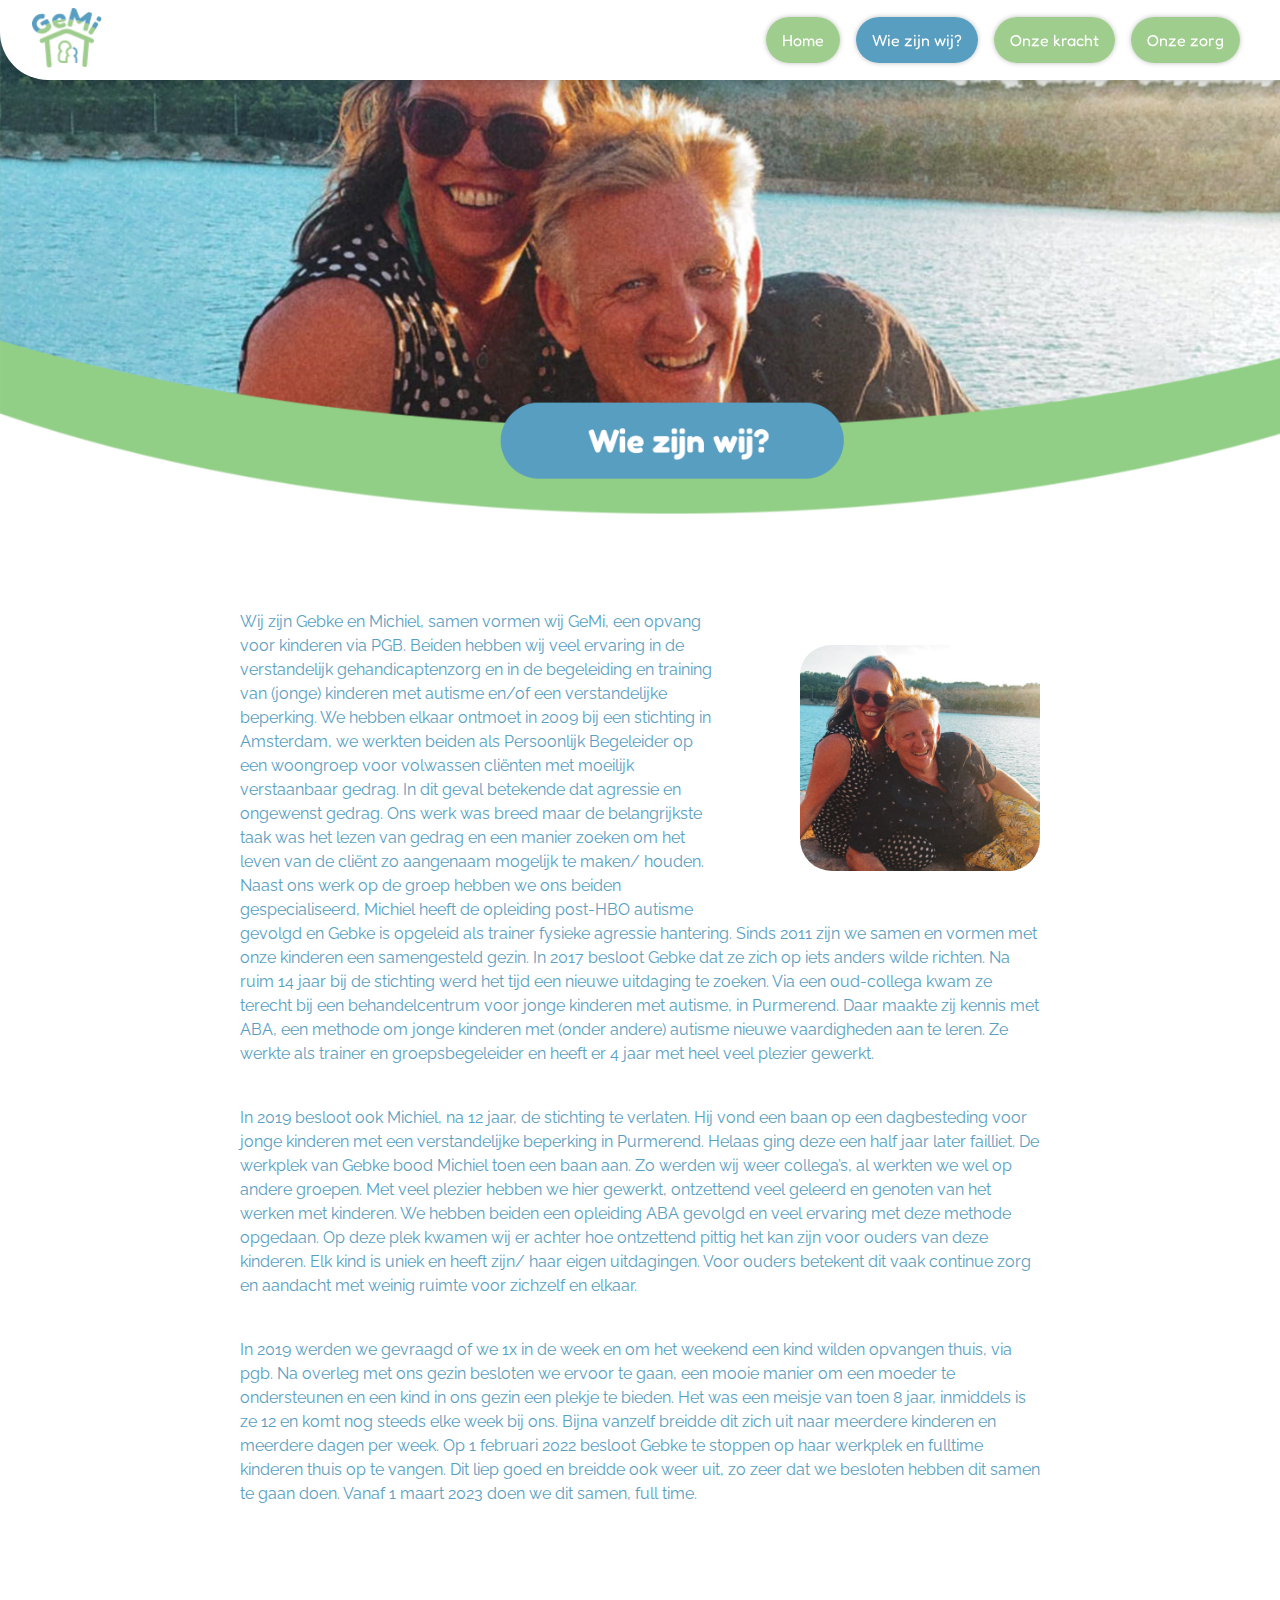
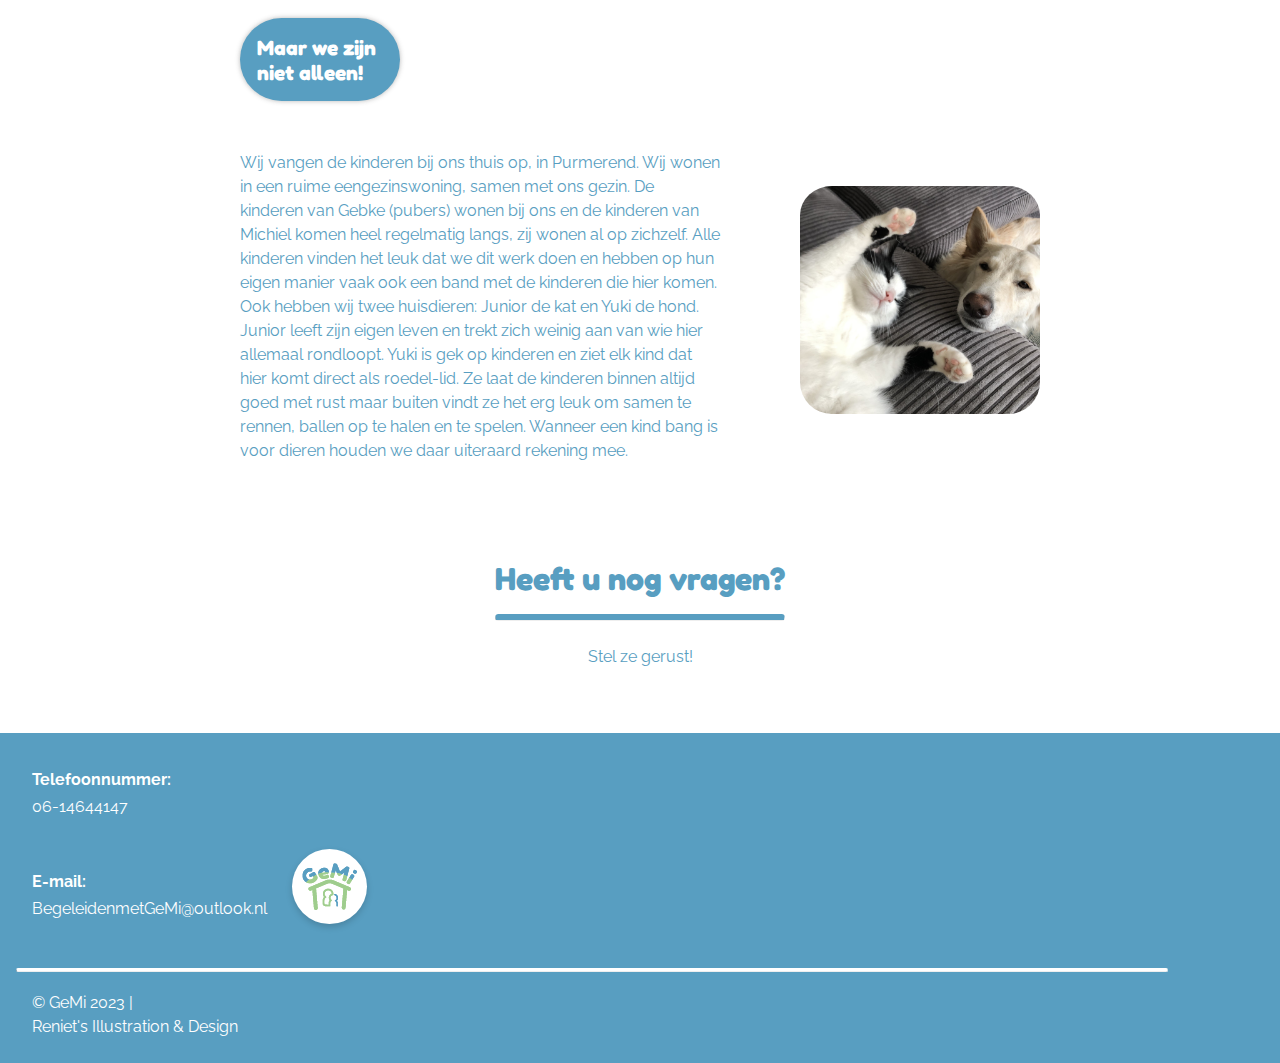
==== 1.html @ 23c40ddb "Eerste Push" ====
<!DOCTYPE html>
<html lang="nl">
  <head>
    <meta charset="UTF-8" />
    <meta
      name="viewport"
      content="width=device-width, initial-scale=1, minimum-scale=1"
    />

    <title>GeMi - Wie zijn wij?</title>

    <link href="style.css" rel="stylesheet" />
    <link rel="icon" type="image/svg+xml" href="./images/icon.svg" />
  </head>

  <body>
    <header>
      <a href="/index.html"> <img src="/images/gemi-huis.png" alt="Gemi Logo" /></a>

      <ul class="buttons">
        <li>
          <a href="index.html" >Home</a> 
        </li>
        <li>
          <a href="1.html" class="current">Wie zijn wij?</a> 
        </li>
        <li>
          <a href="2.html">Onze kracht</a> 
        </li>
        <li>
          <a href="3.html">Onze zorg</a> 
        </li>
      </ul>

      <button>
        <p>Menu</p>
      </button>

      <nav>
        <button>
          <p>Sluit</p>
        </button>

        <ul>
          <li>
            <a href="index.html">Home</a> 
          </li>
          <li>
            <a href="1.html" class="current">Wie zijn wij?</a> 
          </li>
          <li>
            <a href="2.html">Onze kracht</a> 
          </li>
          <li>
            <a href="3.html">Onze zorg</a> 
          </li>
        </ul>
      </nav>
    </header>

    <main>
      <div class="landing">
       <h1 class="articlesmall"> <img src="/images/gebmich-h-1.png" class="articlesmall" alt="Een foto van Gebke en Michiel, de eigenaren van Gemi."/> </h1>
       <h1 class="articlemiddle"> <img src="/images/gebmich-h-2.png" class="articlemiddle" alt="Een foto van Gebke en Michiel, de eigenaren van Gemi."/> </h1>
       <h1 class="articlebig"> <img src="/images/gebmich-h-3.png" class="articlebig" alt="Een foto van Gebke en Michiel, de eigenaren van Gemi."/> </h1>
      </div>

      <div class="lees">
        <p>
          <img src="./images/gebmich.png" class="groot" alt="Een foto van Gebke en Michiel, de eigenaren van Gemi."/>
          Wij zijn Gebke en Michiel, samen vormen wij GeMi, een opvang voor
          kinderen via PGB. Beiden hebben wij veel ervaring in de verstandelijk
          gehandicaptenzorg en in de begeleiding en training van (jonge)
          kinderen met autisme en/of een verstandelijke beperking. We hebben
          elkaar ontmoet in 2009 bij een stichting in Amsterdam, we werkten
          beiden als Persoonlijk Begeleider op een woongroep voor volwassen
          cliënten met moeilijk verstaanbaar gedrag. In dit geval betekende dat
          agressie en ongewenst gedrag. Ons werk was breed maar de belangrijkste
          taak was het lezen van gedrag en een manier zoeken om het leven van de
          cliënt zo aangenaam mogelijk te maken/ houden. Naast ons werk op de
          groep hebben we ons beiden gespecialiseerd, Michiel heeft de opleiding
          post-HBO autisme gevolgd en Gebke is opgeleid als trainer fysieke
          agressie hantering.

          <img src="./images/gebmich.png" class="klein" alt="Een foto van Gebke en Michiel, de eigenaren van Gemi."/>

          Sinds 2011 zijn we samen en vormen met onze kinderen een samengesteld
          gezin. In 2017 besloot Gebke dat ze zich op iets anders wilde richten.
          Na ruim 14 jaar bij de stichting werd het tijd een nieuwe uitdaging te
          zoeken. Via een oud-collega kwam ze terecht bij een behandelcentrum
          voor jonge kinderen met autisme, in Purmerend. Daar maakte zij kennis
          met ABA, een methode om jonge kinderen met (onder andere) autisme
          nieuwe vaardigheden aan te leren. Ze werkte als trainer en
          groepsbegeleider en heeft er 4 jaar met heel veel plezier gewerkt.
        </p>



        <p>
          In 2019 besloot ook Michiel, na 12 jaar, de stichting te verlaten. Hij
          vond een baan op een dagbesteding voor jonge kinderen met een
          verstandelijke beperking in Purmerend. Helaas ging deze een half jaar
          later failliet. De werkplek van Gebke bood Michiel toen een baan aan.
          Zo werden wij weer collega’s, al werkten we wel op andere groepen. Met
          veel plezier hebben we hier gewerkt, ontzettend veel geleerd en
          genoten van het werken met kinderen. We hebben beiden een opleiding
          ABA gevolgd en veel ervaring met deze methode opgedaan. Op deze plek
          kwamen wij er achter hoe ontzettend pittig het kan zijn voor ouders
          van deze kinderen. Elk kind is uniek en heeft zijn/ haar eigen
          uitdagingen. Voor ouders betekent dit vaak continue zorg en aandacht
          met weinig ruimte voor zichzelf en elkaar.
        </p>

        <p>
          In 2019 werden we gevraagd of we 1x in de week en om het weekend een
          kind wilden opvangen thuis, via pgb. Na overleg met ons gezin besloten
          we ervoor te gaan, een mooie manier om een moeder te ondersteunen en
          een kind in ons gezin een plekje te bieden. Het was een meisje van
          toen 8 jaar, inmiddels is ze 12 en komt nog steeds elke week bij ons.
          Bijna vanzelf breidde dit zich uit naar meerdere kinderen en meerdere
          dagen per week. Op 1 februari 2022 besloot Gebke te stoppen op haar
          werkplek en fulltime kinderen thuis op te vangen. Dit liep goed en
          breidde ook weer uit, zo zeer dat we besloten hebben dit samen te gaan
          doen. Vanaf 1 maart 2023 doen we dit samen, full time.
        </p>
      </div>
        
      <div class="lees">
        <h2>Maar we zijn niet alleen!</h2>
        <p>
          <img src="/images/beestjes.JPEG" class="groot" alt="Een foto van de kat Junior en hond Yuki.">
          Wij vangen de kinderen bij ons thuis op, in Purmerend. Wij wonen in
          een ruime eengezinswoning, samen met ons gezin. De kinderen van Gebke
          (pubers) wonen bij ons en de kinderen van Michiel komen heel
          regelmatig langs, zij wonen al op zichzelf. Alle kinderen vinden het
          leuk dat we dit werk doen en hebben op hun eigen manier vaak ook een
          band met de kinderen die hier komen.

          Ook hebben wij twee huisdieren: Junior de kat en Yuki de hond. Junior
          leeft zijn eigen leven en trekt zich weinig aan van wie hier allemaal
          rondloopt. Yuki is gek op kinderen en ziet elk kind dat hier komt
          direct als roedel-lid. Ze laat de kinderen binnen altijd goed met rust
          maar buiten vindt ze het erg leuk om samen te rennen, ballen op te
          halen en te spelen. Wanneer een kind bang is voor dieren houden we
          daar uiteraard rekening mee.
          <img src="/images/beestjes.JPEG" class="klein" alt="Een foto van de kat Junior en hond Yuki.">
        </p>
      </div>

      <div class="contact">
        <h1>Heeft u nog vragen?</h1>
        <hr />
        <p>Stel ze gerust!</p>
      </div>
    </main>

    <footer>
      <p><span>Telefoonnummer:</span> 06-14644147</p>

      <div class="footerinfo">
        <p><span>E-mail:</span> BegeleidenmetGeMi@outlook.nl</p>
        <img src="/images/logobol.png" alt="Een icoon van het Gemi logo."/>
      </div>

      <hr />

      <p>© GeMi 2023 | <a href="https://renietdevries.com/">Reniet's Illustration & Design</a></p>
    </footer>

    <script defer src="scripts/script.js"></script>
  </body>
</html>
---- style.css ----
@import url("https://fonts.googleapis.com/css2?family=Fredoka+One&family=Fredoka:wght@600&family=Raleway&display=swap");

*,
*::after,
*::before {
  padding: 0%;
  margin: 0%;
  box-sizing: border-box;
}

:root {
  --background-kleur: #ffffff;
  --blauw-kleur: #589ec1;
  --groen-kleur: #9fcd8d;
}

.landingHOME h1 {
  color: transparent;
}

/* LANDING - KLEIN! */
@media screen and (max-width: 500px) {
  .middle {
    display: none;
  }

  .big {
    display: none;
  }

  .bigger {
    display: none;
  }

  .biggest {
    display: none;
  }

  .landingHOME {
    overflow-x: hidden;
    margin-top: -3em;
  }

  .landingHOME section {
    position: relative;
    margin: 0em 3em 3em 3em;
  }

  .landingHOME p {
    position: absolute;
    color: var(--background-kleur);
    top: -15.25em;
  }

  .landingHOME img {
    z-index: -4;
  }
}

/* LANDING - MIDDLE! */
@media screen and (min-width: 501px) and (max-width: 650px) {
  .small {
    display: none;
  }

  .big {
    display: none;
  }

  .bigger {
    display: none;
  }

  .biggest {
    display: none;
  }

  .landingHOME {
    overflow-x: hidden;
    margin-top: -3em;
  }

  .landingHOME section {
    position: relative;
    margin: 0em 3em 3em 3em;
  }

  .landingHOME p {
    position: absolute;
    color: var(--background-kleur);
    top: -14em;
  }

  .landingHOME img {
    z-index: -4;
  }
}

/* LANDING - BIG! */
@media screen and (min-width: 651px) and (max-width: 850px) {
  .small {
    display: none;
  }

  .middle {
    display: none;
  }

  .bigger {
    display: none;
  }

  .biggest {
    display: none;
  }

  .landingHOME {
    overflow-x: hidden;
    margin-top: -3em;
  }

  .landingHOME section {
    position: relative;
    margin: 0em 4em 3em 4em;
  }

  .landingHOME p {
    position: absolute;
    color: var(--background-kleur);
    top: -13em;
    margin-left: 4em;
    margin-right: 4em;
  }

  .landingHOME img {
    z-index: -4;
  }
}

/* LANDING - BIGGER! */
@media screen and (min-width: 851px) and (max-width: 1200px) {
  .small {
    display: none;
  }

  .middle {
    display: none;
  }

  .big {
    display: none;
  }

  .biggest {
    display: none;
  }

  .landingHOME p {
    color: transparent;
  }

  .landingHOME {
    overflow-x: hidden;
    margin-top: -3em;
  }

  .landingHOME img {
    z-index: -4;
  }
}

/* LANDING - BIGGER! */
@media screen and (min-width: 1201px) {
  .small {
    display: none;
  }

  .middle {
    display: none;
  }

  .big {
    display: none;
  }

  .bigger {
    display: none;
  }

  .landingHOME p {
    color: transparent;
  }

  .landingHOME {
    overflow-x: hidden;
    margin-top: -2.5em;
  }

  .landingHOME img {
    z-index: -4;
  }
}

/* ------------------------------------------- */

/* ARTIKELLANDING - KLEIN! */
@media screen and (max-width: 650px) {
  .articlemiddle {
    display: none;
  }

  .articlebig {
    display: none;
  }

  .landing {
    overflow-x: hidden;
    margin-top: -3em;
  }

  .landing img {
    z-index: -4;
  }
}

/* ARTIKELLANDING - MIDDLE! */
@media screen and (min-width: 651px) and (max-width: 1000px) {
  .articlesmall {
    display: none;
  }

  .articlebig {
    display: none;
  }

  .landing {
    overflow-x: hidden;
    margin-top: -3em;
  }

  .landing img {
    z-index: -4;
  }
}

/* ARTIKELLANDING - BIG! */
@media screen and (min-width: 1001px) {
  .articlesmall {
    display: none;
  }

  .articlemiddle {
    display: none;
  }

  .landing {
    overflow-x: hidden;
    margin-top: -3em;
  }

  .landing img {
    z-index: -4;
  }
}


/* ------------------------------------------- */

p {
  font-family: "Raleway", sans-serif;
  color: white;

  padding-top: 0.2em;
  padding-bottom: 0.5em;
  line-height: 1.5em;
}

/* --- MENU --- */

button {
  background-color: white;
  border: none;
}

/* Menu button */
header p {
  background-color: var(--blauw-kleur);
  font-family: "Fredoka", sans-serif;
  color: white;

  border-radius: 2em;

  padding: 1.4em;
  padding-left: 2em;
  padding-right: 2em;

  box-shadow: 0px 0px 5px rgba(0, 0, 0, 0.26);

}

header p:hover {
  background-color: var(--groen-kleur);
  transition: 0.5s;
}

nav {
  background-color: white;

  position: fixed;
  top: 0em;
  left: 0em;
  bottom: 0em;
  right: 0em;

  text-align: center;

  z-index: 5;

  transform: translateY(-120%);
  transition: 0.3s;

  padding-top: 2em;
}

/* Sluit button */
nav button {
  margin-bottom: 2em;
  border: none;
}

/* Menu knoppen */

nav li {
  margin: 5em;
  list-style: none;
}

nav a {
  font-family: "Fredoka", sans-serif;
  color: white;
  text-decoration: none;
  font-size: 1.25em;

  background-color: var(--groen-kleur);
  padding: 0.8em 1.5em 0.8em 1.5em;
  border-radius: 2em;
  box-shadow: 0px 0px 5px rgba(0, 0, 0, 0.26);
  transition: 0.2s;
}

nav a:hover {
  margin-left: 1em;
  background-color: var(--blauw-kleur);
  border-radius: 3em;

  text-decoration: underline;
  transition: 0.2s;
}

nav a.current {
  background-color: var(--blauw-kleur);
}

/* Onderstaande tekst zorgt ervoor dat hamburgermenu
verdwijnt na 650px schermbreedte*/

@media screen and (max-width: 650px) {
  nav.toonmenu {
    transform: translateY(0);
    z-index: 3;
    transition: 0.3s;
  }

  .buttons {
    display: none;
  }
}

/* Onderstaande tekst zorgt ervoor dat nav menu opties
verdwijnt na 651px schermbreedte*/

@media screen and (min-width: 651px) {
  header ul {
    display: flex;
    flex-direction: row;

    list-style: none;
  }

  .buttons a {
    font-family: "Fredoka", sans-serif;
    color: white;
    text-decoration: none;
    font-size: 1em;

    background-color: var(--groen-kleur);
    padding: 0.8em 1em 0.8em 1em;
    margin-left: 0.5em;
    margin-right: 0.5em;

    border-radius: 2em;
    box-shadow: 0px 0px 5px rgba(0, 0, 0, 0.26);
    transition: 0.2s;
  }

  .buttons a.current {
    background-color: var(--blauw-kleur);
  }

  .buttons a:hover {
    margin-right: 1em;
    background-color: var(--blauw-kleur);
    border-radius: 3em;

    text-decoration: underline;
    transition: 0.2s;
  }

  header button {
    display: none;
  }

  nav ul {
    display: none;
  }
}

/* Main */

main {
  display: flex;
  justify-content: center;
  flex-direction: column;

  text-align: center;
}

main a {
  background-color: white;

  font-family: "Fredoka", sans-serif;
  color: var(--groen-kleur);
  text-decoration: none;

  padding: 0.7em;

  border: 0.3em solid var(--groen-kleur);
  box-shadow: 0px 0px 5px rgba(62, 62, 62, 0.37);
  border-radius: 2em;
  transition: .3s;
}

.plaatjelink {
  border: none;
  box-shadow: none;
  transition: .3s;
}

.plaatjelink img:hover {
  transform: rotate(2deg);
  transition-duration: .3s;
  transition: .3s;
}

main h3 {
  font-size: 2em;
  font-family: "Fredoka", sans-serif;
  color: var(--blauw-kleur);
}

main p {
  font-family: "Raleway", sans-serif;
  color: var(--blauw-kleur);

  padding-top: 0.5em;
  padding-bottom: 2em;
}

main img {
  width: 105%;
  height: auto;
  z-index: -1;
  transition: .3s;
}

/* --- Header --- */

header {
  background-color: white;

  position: sticky;
  top: 0;
  z-index: 12;

  display: flex;
  align-items: center;
  justify-content: space-between;

  padding: 2em;
  height: 5em;

  border-radius: 0em 0em 0em 3em;

  box-shadow: 0.2em 0.2em 1em rgba(0, 0, 0, 0.26);
}

header img {
  width: 70px;
  height: 60px;
}

/* --- Section Welkom! --- */
.landing {
  z-index: -1;
}

.contact {
margin-left: auto;
margin-right: auto;

  margin-top: 4em;
  margin-bottom: 2em;
  width: max-content;
}

.contact h1 {
  font-size: 2em;
  font-family: "Fredoka", sans-serif;
  color: var(--blauw-kleur);
}

.contact hr {
  border-top: 0.4em solid var(--blauw-kleur);
  border-radius: 2em;

  margin-top: 1em;
  margin-bottom: 1em;
}

/* --- Articles Homepage KLEIN --- */
@media screen and (max-width: 650px) {
  article {
    margin-top: 3em;
    margin-bottom: 3em;
    margin-left: auto;
    margin-right: auto;

    width: min-content;
  }

  article p {
    display: flex;
    flex-direction: column;
    text-align: center;
  }

  article img {
    width: 300px;
    border-radius: 1em;
  }

  article:nth-child(odd) h2 {
    font-family: "Fredoka", sans-serif;
    color: white;
    font-size: 1em;

    padding: 0.8em;
    border-radius: 2em;
    background-color: var(--blauw-kleur);
    box-shadow: 0px 0px 5px rgba(62, 62, 62, 0.37);

    margin-top: 1em;
    margin-bottom: 1em;
  }

  article:nth-child(even) h2 {
    font-family: "Fredoka", sans-serif;
    color: white;
    font-size: 1em;

    padding: 0.8em;
    border-radius: 2em;
    background-color: var(--groen-kleur);
    box-shadow: 0px 0px 5px rgba(62, 62, 62, 0.37);

    margin-top: 1em;
    margin-bottom: 1em;
  }

  .grid {
    display: flex;
    flex-direction: column;
  }
}

/* --- Articles Homepage MIDDEL --- */

@media screen and (min-width: 651px) and (max-width: 1000px) {
  article {
    margin-top: 3em;
    margin-bottom: 3em;
    margin-left: auto;
    margin-right: auto;

    width: min-content;
  }

  article p {
    display: flex;
    flex-direction: column;
    text-align: center;
  }

  article img {
    width: 400px;
    border-radius: 1em;
  }

  article:nth-child(odd) h2 {
    font-family: "Fredoka", sans-serif;
    color: white;
    font-size: 1em;

    padding: 0.8em;
    border-radius: 2em;
    background-color: var(--blauw-kleur);
    box-shadow: 0px 0px 5px rgba(62, 62, 62, 0.37);

    margin-top: 1em;
    margin-bottom: 1em;
  }

  article:nth-child(even) h2 {
    font-family: "Fredoka", sans-serif;
    color: white;
    font-size: 1em;

    padding: 0.8em;
    border-radius: 2em;
    background-color: var(--groen-kleur);
    box-shadow: 0px 0px 5px rgba(62, 62, 62, 0.37);

    margin-top: 1em;
    margin-bottom: 1em;
  }

  .grid {
    display: flex;
    flex-direction: column;
  }
}

/* --- Articles Homepage GROOT --- */
@media screen and (min-width: 1001px) {
  main a {
    border: none;
    box-shadow: none;
  }

  article {
    display: flex;
    flex-direction: column;

    margin-top: 4em;
    margin-left: auto;
    margin-right: auto;
    width: min-content;
  }

  article p {
    display: flex;
    flex-direction: column;
    text-align: center;
    max-width: 40vw;
  }

  article img {
    width: 300px;
    transition: .3s;
    border-radius: 1em;
  }

  article:nth-child(odd) h2 {
    font-family: "Fredoka", sans-serif;
    color: white;
    font-size: 1em;

    padding: 0.8em;
    border-radius: 2em;
    background-color: var(--blauw-kleur);
    box-shadow: 0px 0px 5px rgba(62, 62, 62, 0.37);

    margin-top: 2em;
    margin-bottom: 1.5em;
    margin-left: 3em;
    margin-right: 3em;
  }

  article:nth-child(even) h2 {
    font-family: "Fredoka", sans-serif;
    color: white;
    font-size: 1em;

    padding: 0.8em;
    border-radius: 2em;
    background-color: var(--groen-kleur);
    box-shadow: 0px 0px 5px rgba(62, 62, 62, 0.37);

    margin-top: 2em;
    margin-bottom: 1.5em;
    margin-left: 3em;
    margin-right: 3em;
  }

  .grid {
    display: flex;
    flex-direction: row;
    justify-content: space-between;
    margin-top: -5em;

  }

  article a:nth-of-type(2) {
    display: none;
  }
}

/* Lees Pagina's */
/* Artikelen op kleine schermen */

@media screen and (max-width: 650px) {
  .lees {
    text-align: left;
    margin: 1.5em;
    margin-top: 5em;
  }

  .lees li {
    font-family: "Raleway", sans-serif;
    color: var(--blauw-kleur);

    margin-left: 1.5em;
    margin-bottom: 1em;
  }

  .lees ul {
    margin-bottom: 4em;
  }

  .lees h2 {
    font-family: "Fredoka", sans-serif;
    color: white;
    font-size: 1em;
    text-align: left;

    padding: 0.8em;
    border-radius: 2em;
    background-color: var(--blauw-kleur);
    box-shadow: 0px 0px 5px rgba(62, 62, 62, 0.37);

    max-width: 300px;
    margin-bottom: 2em;
  }

  .klein {
    display: block;
    margin-left: auto;
    margin-right: auto;
    height: 75%;
    width: 75%;

    margin-top: 2em;
    margin-bottom: 4em;

    border-top: 0.2em solid var(--background-kleur);
    border-radius: 2em;
  }

  .groot {
    display: none;
  }
}

/* Artikelen op middelgrote schermen */
@media screen and (min-width: 651px) and (max-width: 1000px) {
  .lees {
    text-align: left;
    margin-top: 5em;
    margin-left: 7em;
    margin-right: 7em;
  }

  .lees li {
    font-family: "Raleway", sans-serif;
    color: var(--blauw-kleur);

    margin-left: 1.5em;
    margin-bottom: 1em;
  }

  .lees ul {
    margin-bottom: 4em;
  }

  .lees h2 {
    font-family: "Fredoka", sans-serif;
    color: white;
    font-size: 1em;
    text-align: left;

    padding: 0.8em;
    border-radius: 2em;
    background-color: var(--blauw-kleur);
    box-shadow: 0px 0px 5px rgba(62, 62, 62, 0.37);

    margin-left: 0em;
    margin-bottom: 2em;

    max-width: 40%;
  }

  .klein {
    display: block;
    margin-left: auto;
    margin-right: auto;
    height: 75%;
    width: 75%;

    margin-top: 2em;
    margin-bottom: 4em;

    border-top: 0.2em solid var(--background-kleur);
    border-radius: 2em;
  }

  .groot {
    display: none;
  }
}

/* Artikelen op middelgrote schermen */
@media screen and (min-width: 1001px) and (max-width: 1200px) {
  .lees {
    text-align: left;
    margin-top: 5em;
    margin-left: 10em;
    margin-right: 10em;
  }

  .lees li {
    font-family: "Raleway", sans-serif;
    color: var(--blauw-kleur);

    margin-left: 1.5em;
    margin-bottom: 1em;
  }

  .lees ul {
    margin-bottom: 4em;
  }

  .lees h2 {
    font-family: "Fredoka", sans-serif;
    color: white;
    font-size: 1em;
    text-align: left;

    padding: 0.8em;
    border-radius: 2em;
    background-color: var(--blauw-kleur);
    box-shadow: 0px 0px 5px rgba(62, 62, 62, 0.37);

    margin-left: 0em;
    margin-bottom: 2em;

    max-width: 40%;
  }

  .klein {
    display: block;
    margin-left: auto;
    margin-right: auto;
    height: 50%;
    width: 50%;

    margin-top: 2em;
    margin-bottom: 4em;

    border-top: 0.2em solid var(--background-kleur);
    border-radius: 2em;
  }

  .groot {
    display: none;
  }
}

/* Artikelen op grote schermen */
@media screen and (min-width: 1201px) {
  .lees {
    text-align: left;
    margin-top: 5em;
    margin-left: 15em;
    margin-right: 15em;
  }

  .lees img {
    margin-left: 5em;
  }

  .lees li {
    font-family: "Raleway", sans-serif;
    color: var(--blauw-kleur);

    margin-left: 1.5em;
    margin-bottom: 1em;
  }

  .lees ul {
    margin-bottom: 4em;
  }

  .lees h2 {
    font-family: "Fredoka", sans-serif;
    color: white;
    font-size: 1.3em;
    text-align: left;

    padding: 0.8em;
    border-radius: 2em;
    background-color: var(--blauw-kleur);
    box-shadow: 0px 0px 5px rgba(62, 62, 62, 0.37);

    margin-left: 0em;
    margin-bottom: 2em;

    max-width: 20%;
  }

  .groot {
    float: right;
    margin-left: 2em;
    margin-right: auto;

    height: auto;
    max-width: 30%;

    margin-top: 2em;
    margin-bottom: 2em;

    border-top: 0.2em solid var(--background-kleur);
    border-radius: 2em;
  }

  .klein {
    display: none;
  }
}

/* Footer */

footer {
  background-color: var(--blauw-kleur);
  padding-top: 1em;
  padding-bottom: 1em;
}

footer hr {
  border-top: 0.2em solid var(--background-kleur);
  border-radius: 2em;

  max-width: 90vw;

  margin-top: 1em;
  margin-bottom: 1em;

  margin-left: 1em;
  margin-right: 1em;
}

footer p {
  font-family: "Raleway", sans-serif;
  color: white;

  display: flex;
  flex-direction: column;
  justify-content: center;

  margin-left: 2em;
}

footer span {
  font-weight: bold;
  margin-top: 1em;
  margin-bottom: 0.2em;
}

footer img {
  margin: 1em;
}

footer a{
text-decoration: none;
color: var(--background-kleur);
}

.footerinfo {
  display: flex;
  flex-direction: row;
}
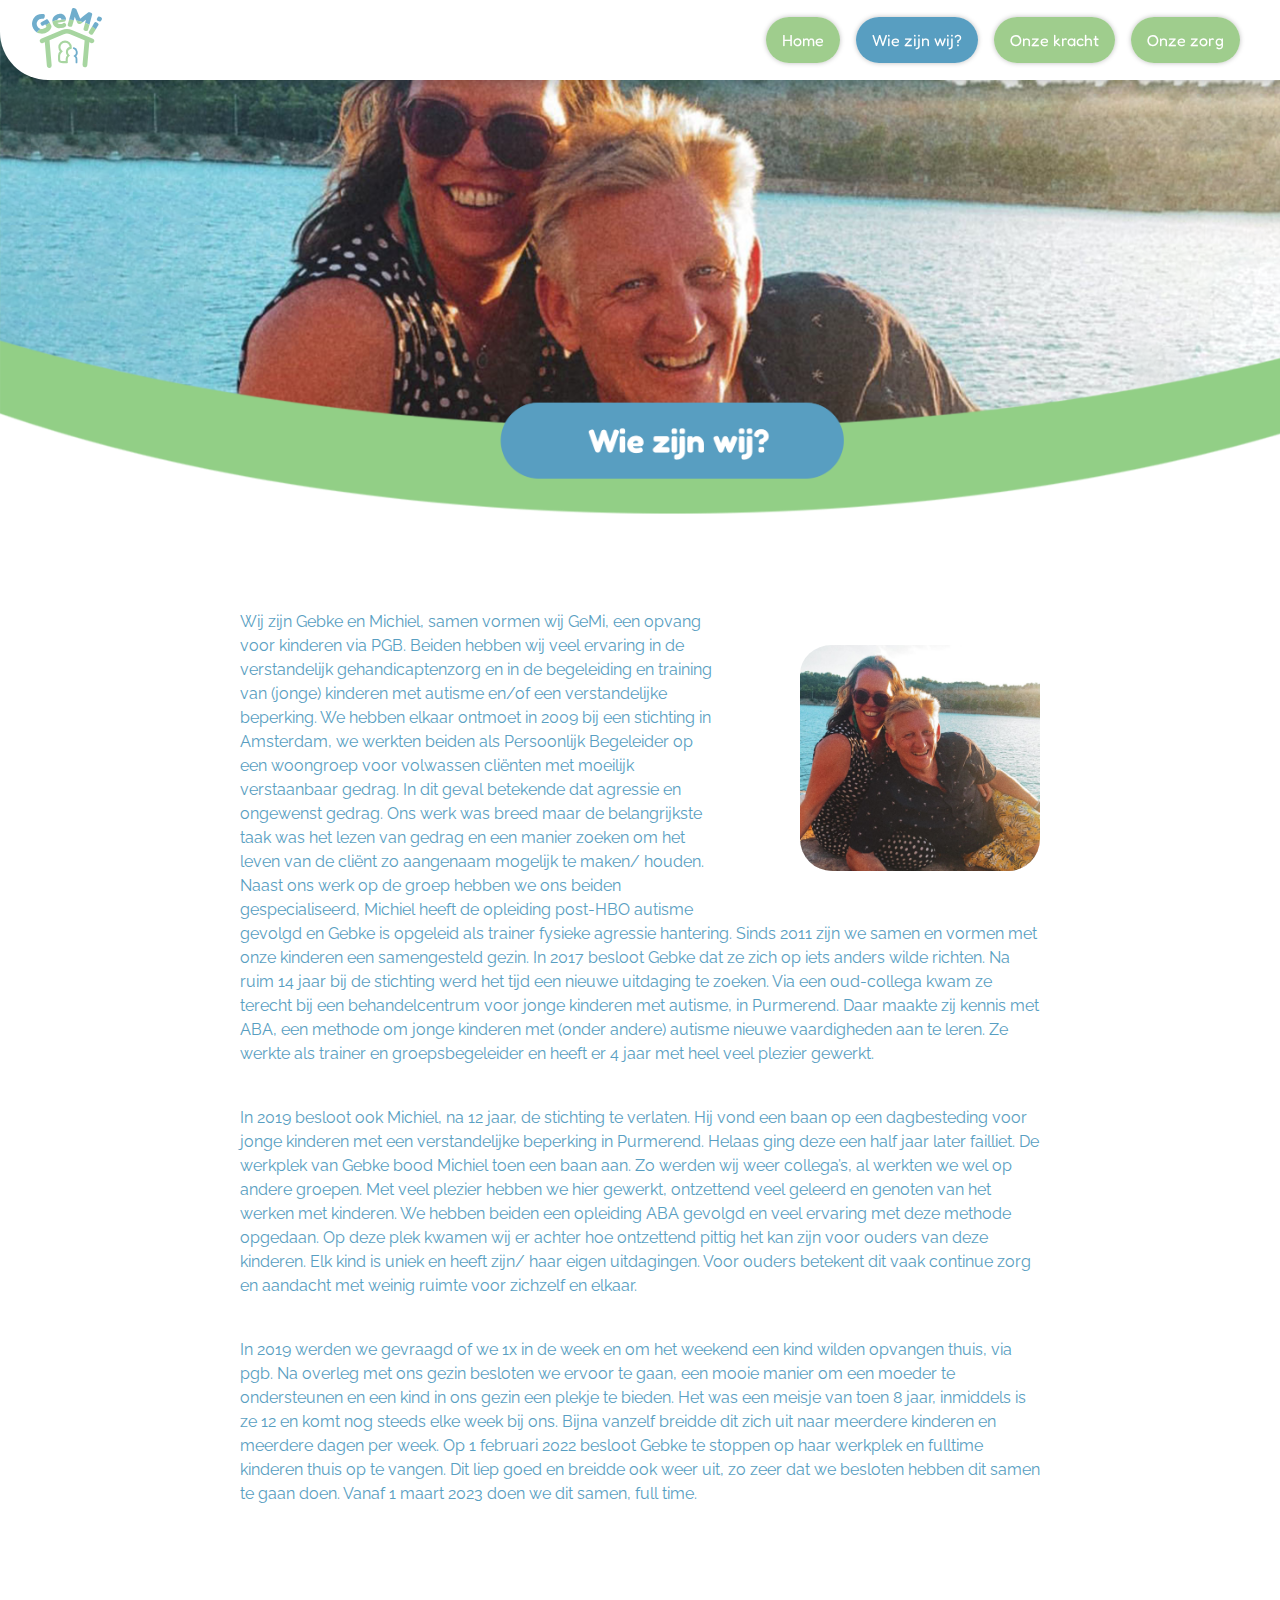
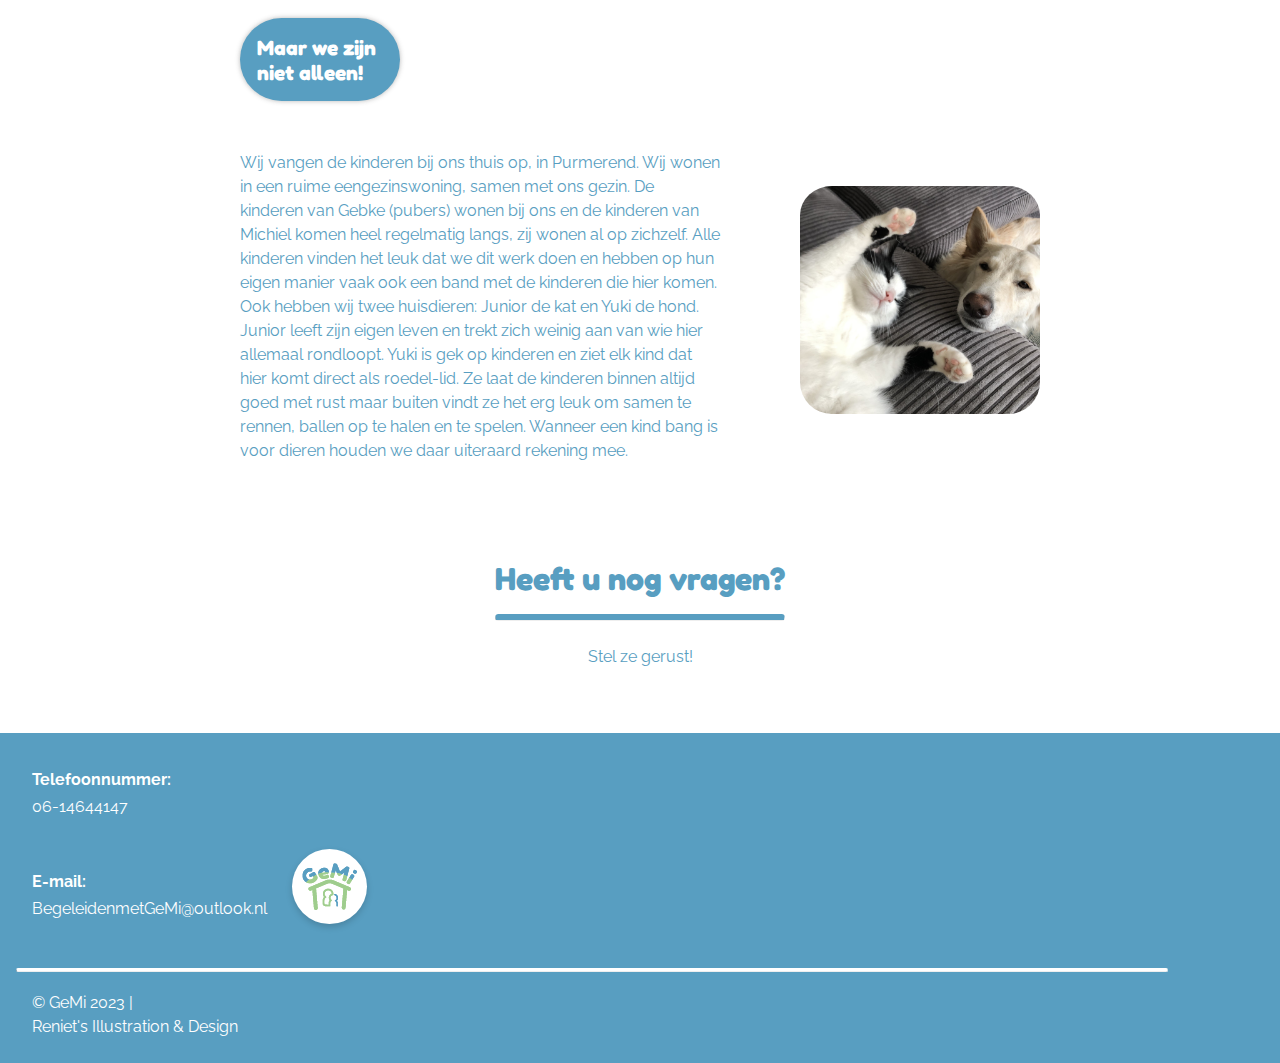
==== commit 6dab5bfe: "heuj" ====
--- a/1.html
+++ b/1.html
@@ -15,7 +15,7 @@
 
   <body>
     <header>
-      <a href="/index.html"> <img src="/images/gemi-huis.png" alt="Gemi Logo" /></a>
+      <a href="/index.html"> <img src="./images/logohuis.svg" alt="Gemi Logo" /></a>
 
       <ul class="buttons">
         <li>
@@ -60,9 +60,9 @@
 
     <main>
       <div class="landing">
-       <h1 class="articlesmall"> <img src="/images/gebmich-h-1.png" class="articlesmall" alt="Een foto van Gebke en Michiel, de eigenaren van Gemi."/> </h1>
-       <h1 class="articlemiddle"> <img src="/images/gebmich-h-2.png" class="articlemiddle" alt="Een foto van Gebke en Michiel, de eigenaren van Gemi."/> </h1>
-       <h1 class="articlebig"> <img src="/images/gebmich-h-3.png" class="articlebig" alt="Een foto van Gebke en Michiel, de eigenaren van Gemi."/> </h1>
+       <h1 class="articlesmall"> <img src="./images/gebmich-h-1.png" class="articlesmall" alt="Een foto van Gebke en Michiel, de eigenaren van Gemi."/> </h1>
+       <h1 class="articlemiddle"> <img src="./images/gebmich-h-2.png" class="articlemiddle" alt="Een foto van Gebke en Michiel, de eigenaren van Gemi."/> </h1>
+       <h1 class="articlebig"> <img src="./images/gebmich-h-3.png" class="articlebig" alt="Een foto van Gebke en Michiel, de eigenaren van Gemi."/> </h1>
       </div>
 
       <div class="lees">
@@ -128,7 +128,7 @@
       <div class="lees">
         <h2>Maar we zijn niet alleen!</h2>
         <p>
-          <img src="/images/beestjes.JPEG" class="groot" alt="Een foto van de kat Junior en hond Yuki.">
+          <img src="./images/beestjes.JPEG" class="groot" alt="Een foto van de kat Junior en hond Yuki.">
           Wij vangen de kinderen bij ons thuis op, in Purmerend. Wij wonen in
           een ruime eengezinswoning, samen met ons gezin. De kinderen van Gebke
           (pubers) wonen bij ons en de kinderen van Michiel komen heel
@@ -143,7 +143,7 @@
           maar buiten vindt ze het erg leuk om samen te rennen, ballen op te
           halen en te spelen. Wanneer een kind bang is voor dieren houden we
           daar uiteraard rekening mee.
-          <img src="/images/beestjes.JPEG" class="klein" alt="Een foto van de kat Junior en hond Yuki.">
+          <img src="./images/beestjes.JPEG" class="klein" alt="Een foto van de kat Junior en hond Yuki.">
         </p>
       </div>
 
@@ -159,7 +159,7 @@
 
       <div class="footerinfo">
         <p><span>E-mail:</span> BegeleidenmetGeMi@outlook.nl</p>
-        <img src="/images/logobol.png" alt="Een icoon van het Gemi logo."/>
+        <img src="./images/logobol.png" alt="Een icoon van het Gemi logo."/>
       </div>
 
       <hr />
--- a/style.css
+++ b/style.css
@@ -571,6 +571,8 @@
 
     margin-top: 1em;
     margin-bottom: 1em;
+    margin-left: 2em;
+    margin-right: 2em;
   }
 
   article:nth-child(even) h2 {
@@ -585,6 +587,8 @@
 
     margin-top: 1em;
     margin-bottom: 1em;
+        margin-left: 2em;
+    margin-right: 2em;
   }
 
   .grid {
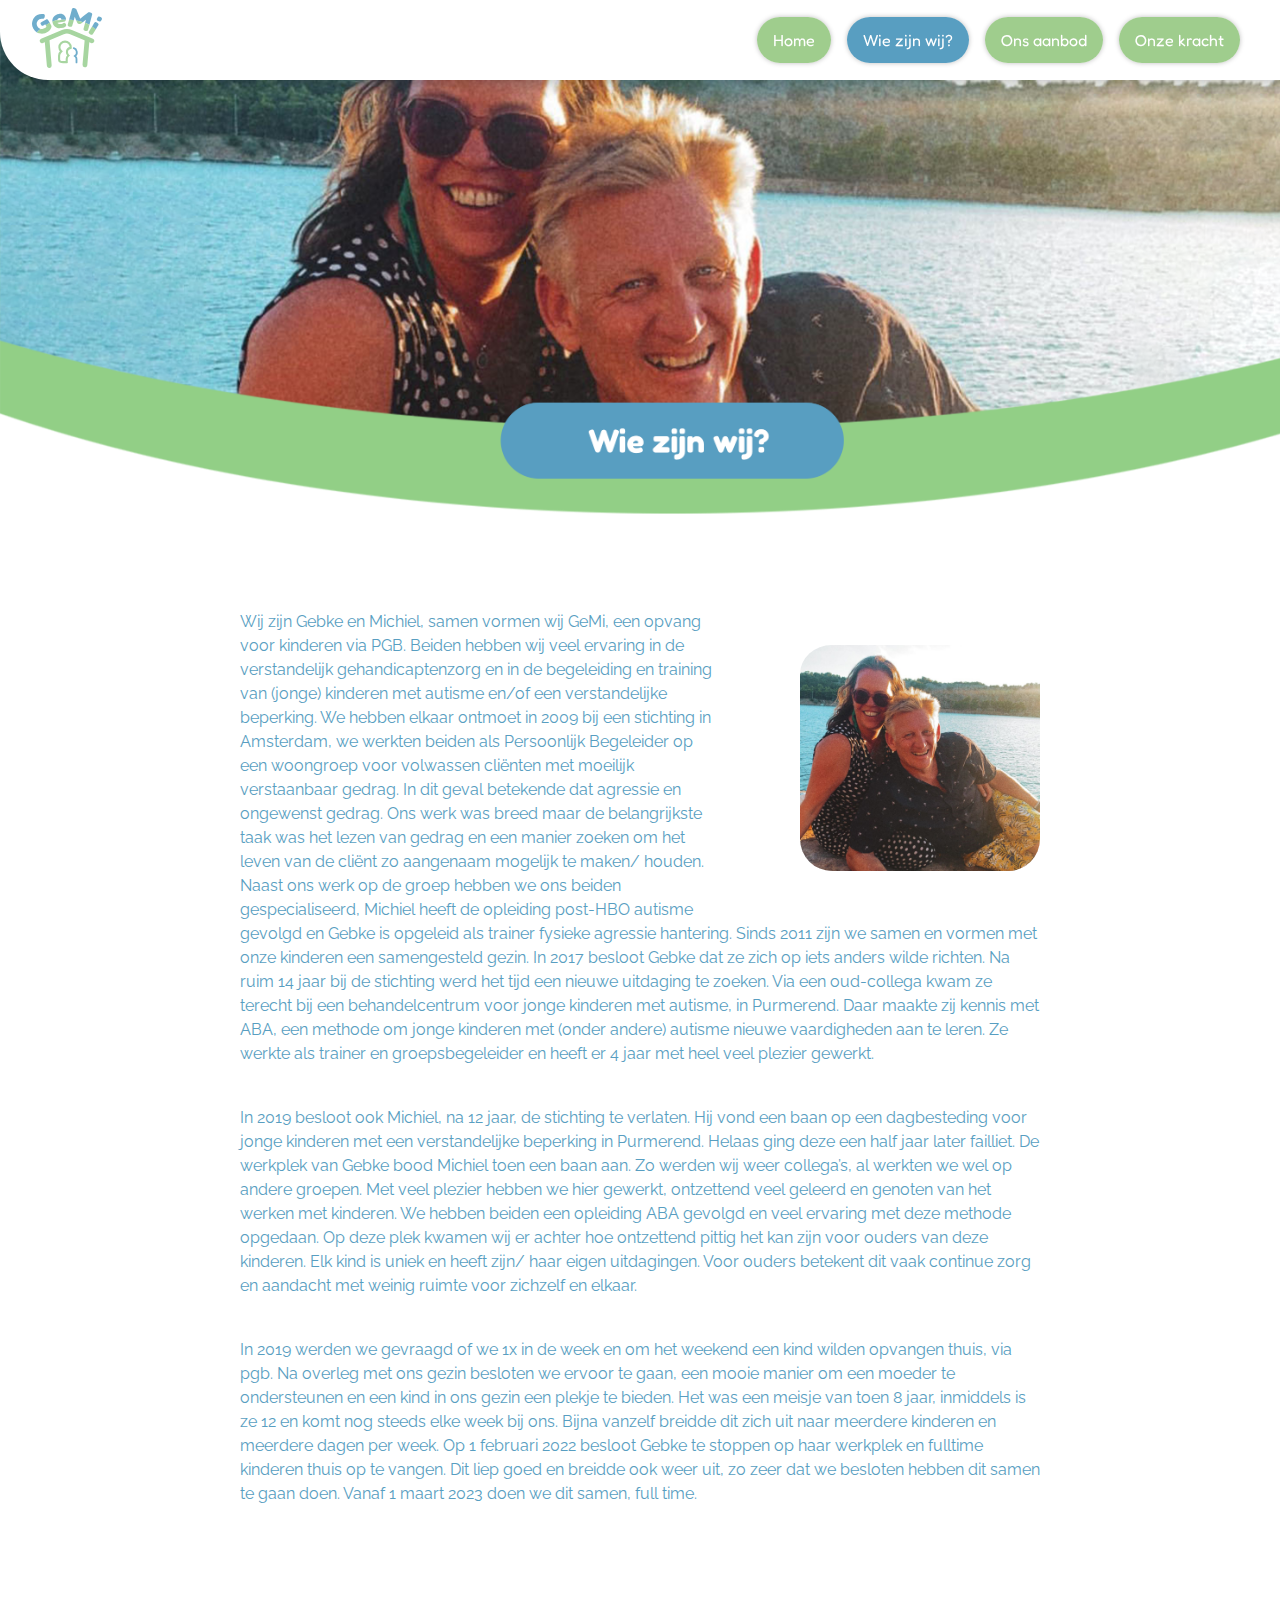
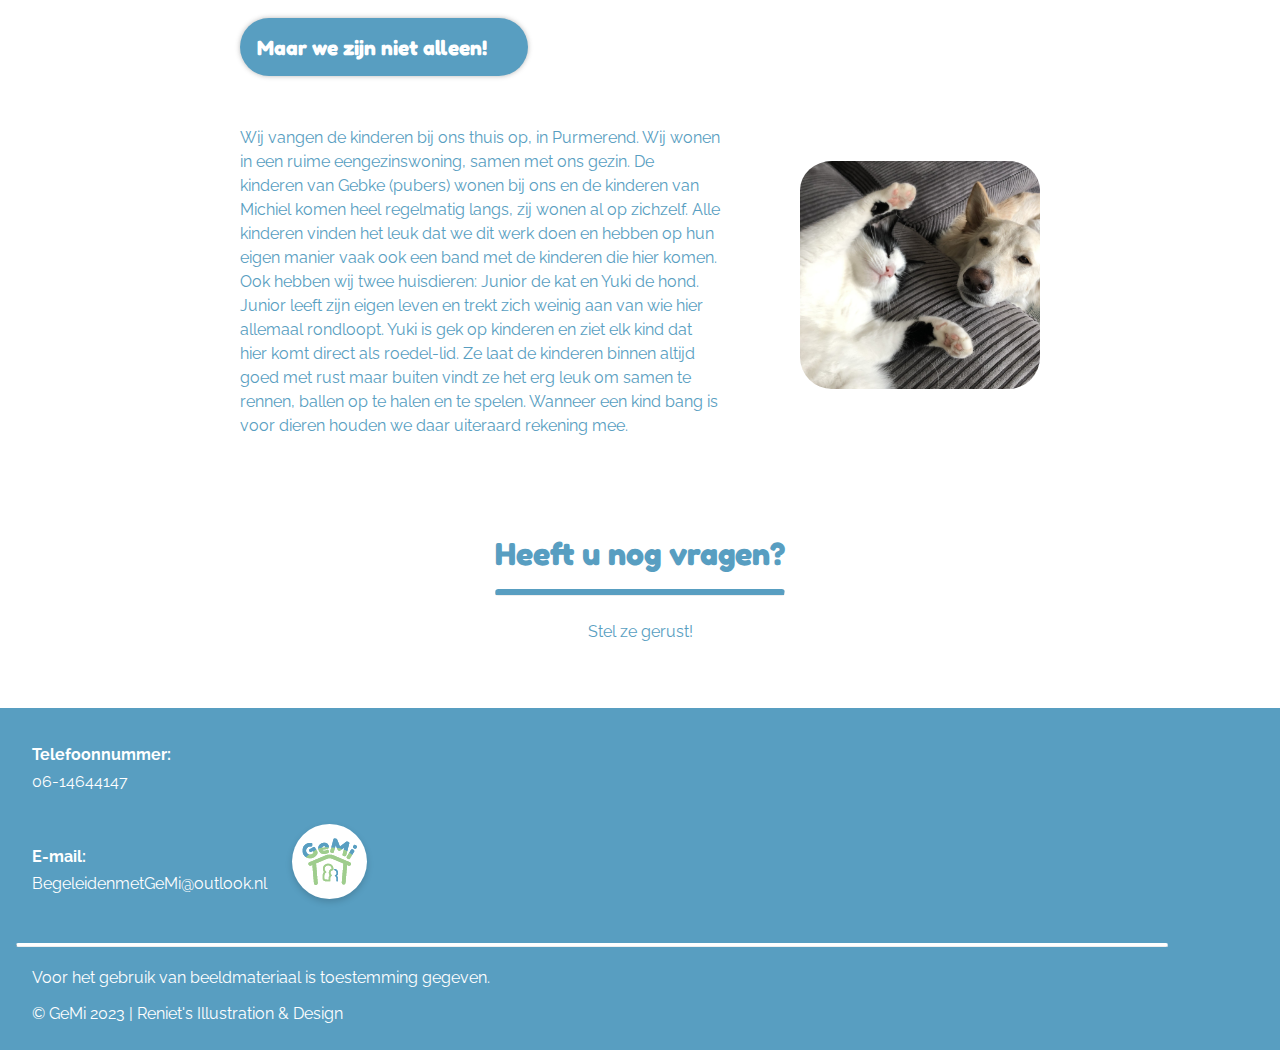
==== commit 387dea0e: "Update" ====
--- a/1.html
+++ b/1.html
@@ -25,10 +25,10 @@
           <a href="1.html" class="current">Wie zijn wij?</a> 
         </li>
         <li>
-          <a href="2.html">Onze kracht</a> 
+          <a href="2.html">Ons aanbod</a> 
         </li>
         <li>
-          <a href="3.html">Onze zorg</a> 
+          <a href="3.html">Onze kracht</a> 
         </li>
       </ul>
 
@@ -49,10 +49,10 @@
             <a href="1.html" class="current">Wie zijn wij?</a> 
           </li>
           <li>
-            <a href="2.html">Onze kracht</a> 
+            <a href="2.html">Ons aanbod</a> 
           </li>
           <li>
-            <a href="3.html">Onze zorg</a> 
+            <a href="3.html">Onze kracht</a> 
           </li>
         </ul>
       </nav>
@@ -163,8 +163,8 @@
       </div>
 
       <hr />
-
-      <p>© GeMi 2023 | <a href="https://renietdevries.com/">Reniet's Illustration & Design</a></p>
+      <p> Voor het gebruik van beeldmateriaal is toestemming gegeven.</p>
+      <p><a href="https://renietdevries.com/">© GeMi 2023 | Reniet's Illustration & Design</a></p>
     </footer>
 
     <script defer src="scripts/script.js"></script>
--- a/style.css
+++ b/style.css
@@ -49,7 +49,7 @@
   .landingHOME p {
     position: absolute;
     color: var(--background-kleur);
-    top: -15.25em;
+    top: -18em;
   }
 
   .landingHOME img {
@@ -515,8 +515,8 @@
 }
 
 .contact {
-margin-left: auto;
-margin-right: auto;
+  margin-left: auto;
+  margin-right: auto;
 
   margin-top: 4em;
   margin-bottom: 2em;
@@ -587,7 +587,7 @@
 
     margin-top: 1em;
     margin-bottom: 1em;
-        margin-left: 2em;
+    margin-left: 2em;
     margin-right: 2em;
   }
 
@@ -827,8 +827,7 @@
     display: block;
     margin-left: auto;
     margin-right: auto;
-    height: 75%;
-    width: 75%;
+    max-width: 50%;
 
     margin-top: 2em;
     margin-bottom: 4em;
@@ -938,7 +937,7 @@
     margin-left: 0em;
     margin-bottom: 2em;
 
-    max-width: 20%;
+    max-width: 36%;
   }
 
   .groot {
@@ -1003,9 +1002,9 @@
   margin: 1em;
 }
 
-footer a{
-text-decoration: none;
-color: var(--background-kleur);
+footer a {
+  text-decoration: none;
+  color: var(--background-kleur);
 }
 
 .footerinfo {
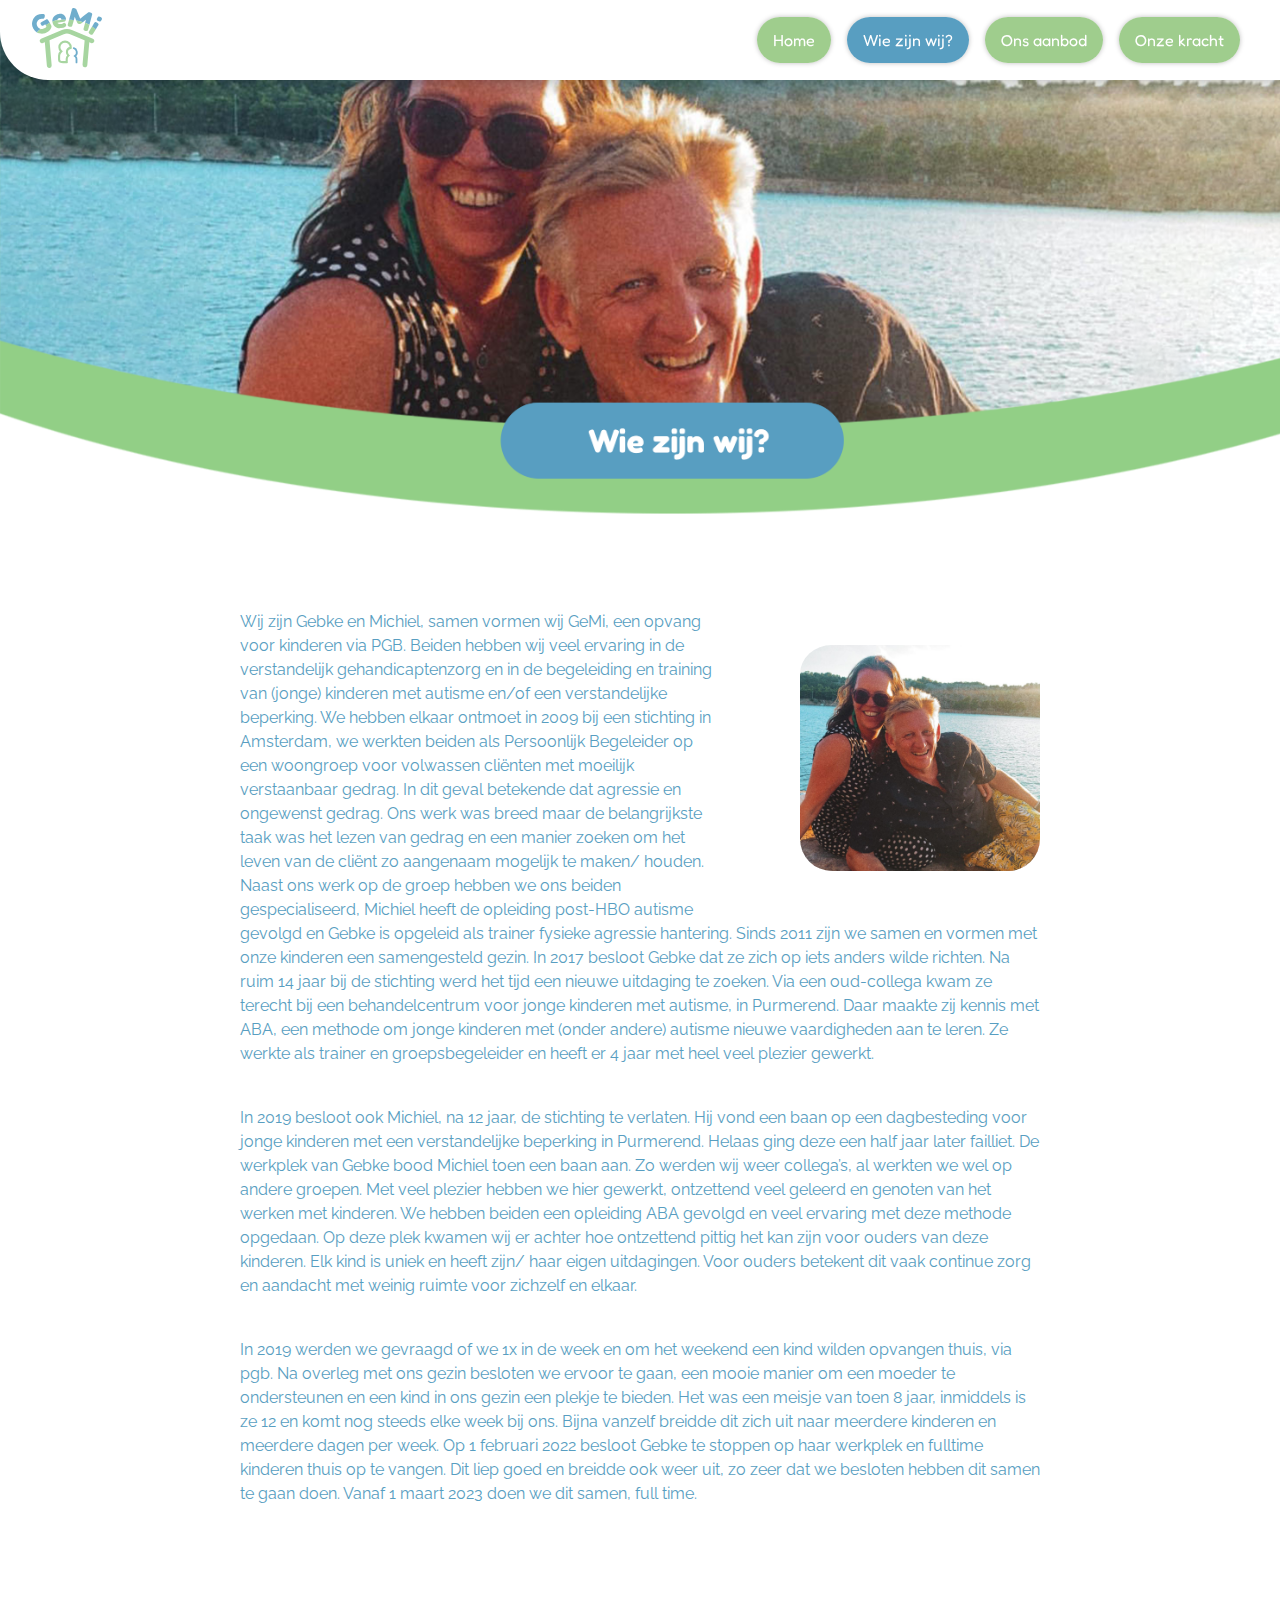
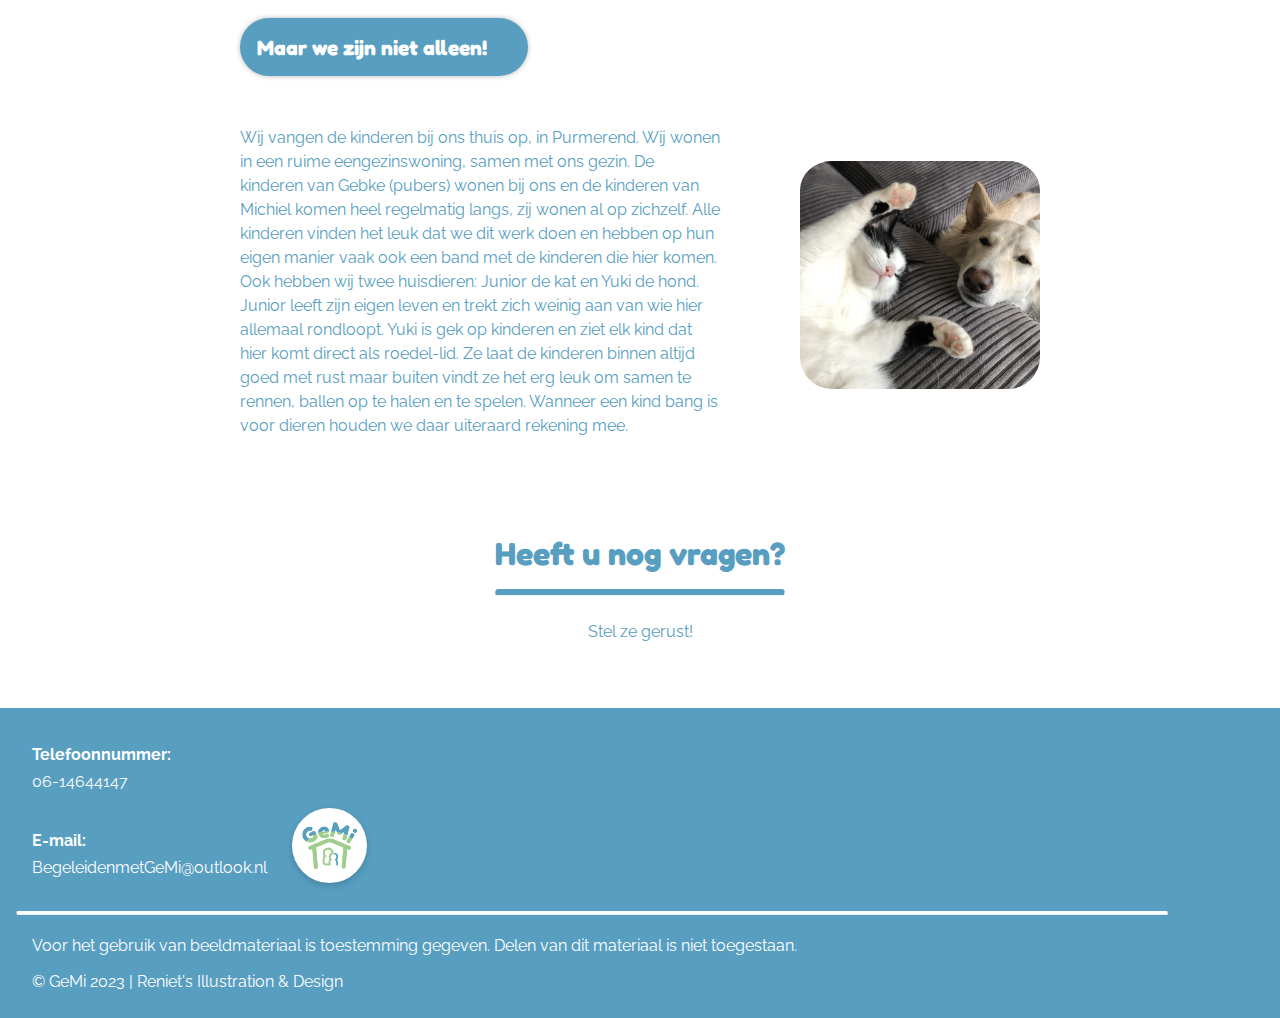
==== commit 0839200b: "GEB" ====
--- a/1.html
+++ b/1.html
@@ -15,7 +15,7 @@
 
   <body>
     <header>
-      <a href="/index.html"> <img src="./images/logohuis.svg" alt="Gemi Logo" /></a>
+      <a href="index.html"> <img src="./images/logohuis.svg" alt="Gemi Logo" /></a>
 
       <ul class="buttons">
         <li>
@@ -163,7 +163,7 @@
       </div>
 
       <hr />
-      <p> Voor het gebruik van beeldmateriaal is toestemming gegeven.</p>
+      <p>Voor het gebruik van beeldmateriaal is toestemming gegeven. Delen van dit materiaal is niet toegestaan.</p>
       <p><a href="https://renietdevries.com/">© GeMi 2023 | Reniet's Illustration & Design</a></p>
     </footer>
 
--- a/style.css
+++ b/style.css
@@ -18,8 +18,57 @@
   color: transparent;
 }
 
+/* LANDING - KLEINSTE! */
+
+@media screen and (max-width: 400px) {
+  .small {
+    display: none;
+  }
+
+  .middle {
+    display: none;
+  }
+
+  .big {
+    display: none;
+  }
+
+  .bigger {
+    display: none;
+  }
+
+  .biggest {
+    display: none;
+  }
+
+  .landingHOME {
+    overflow-x: hidden;
+    margin-top: -3em;
+  }
+
+  .landingHOME section {
+    position: relative;
+    margin: 0em 3em 3em 3em;
+  }
+
+  .landingHOME p {
+    position: absolute;
+    color: var(--background-kleur);
+    top: -20em;
+  }
+
+  .landingHOME img {
+    z-index: -4;
+  }
+}
+
 /* LANDING - KLEIN! */
-@media screen and (max-width: 500px) {
+
+@media screen and (max-width: 500px) and (min-width:400px) {
+  .smallest {
+    display: none;
+  }
+
   .middle {
     display: none;
   }
@@ -59,6 +108,10 @@
 
 /* LANDING - MIDDLE! */
 @media screen and (min-width: 501px) and (max-width: 650px) {
+  .smallest {
+    display: none;
+  }
+
   .small {
     display: none;
   }
@@ -98,6 +151,10 @@
 
 /* LANDING - BIG! */
 @media screen and (min-width: 651px) and (max-width: 850px) {
+  .smallest {
+    display: none;
+  }
+
   .small {
     display: none;
   }
@@ -139,6 +196,10 @@
 
 /* LANDING - BIGGER! */
 @media screen and (min-width: 851px) and (max-width: 1200px) {
+  .smallest {
+    display: none;
+  }
+
   .small {
     display: none;
   }
@@ -171,6 +232,10 @@
 
 /* LANDING - BIGGER! */
 @media screen and (min-width: 1201px) {
+  .smallest {
+    display: none;
+  }
+
   .small {
     display: none;
   }
@@ -999,7 +1064,7 @@
 }
 
 footer img {
-  margin: 1em;
+  margin-left: 1em;
 }
 
 footer a {
@@ -1010,4 +1075,5 @@
 .footerinfo {
   display: flex;
   flex-direction: row;
+  flex-wrap: wrap;
 }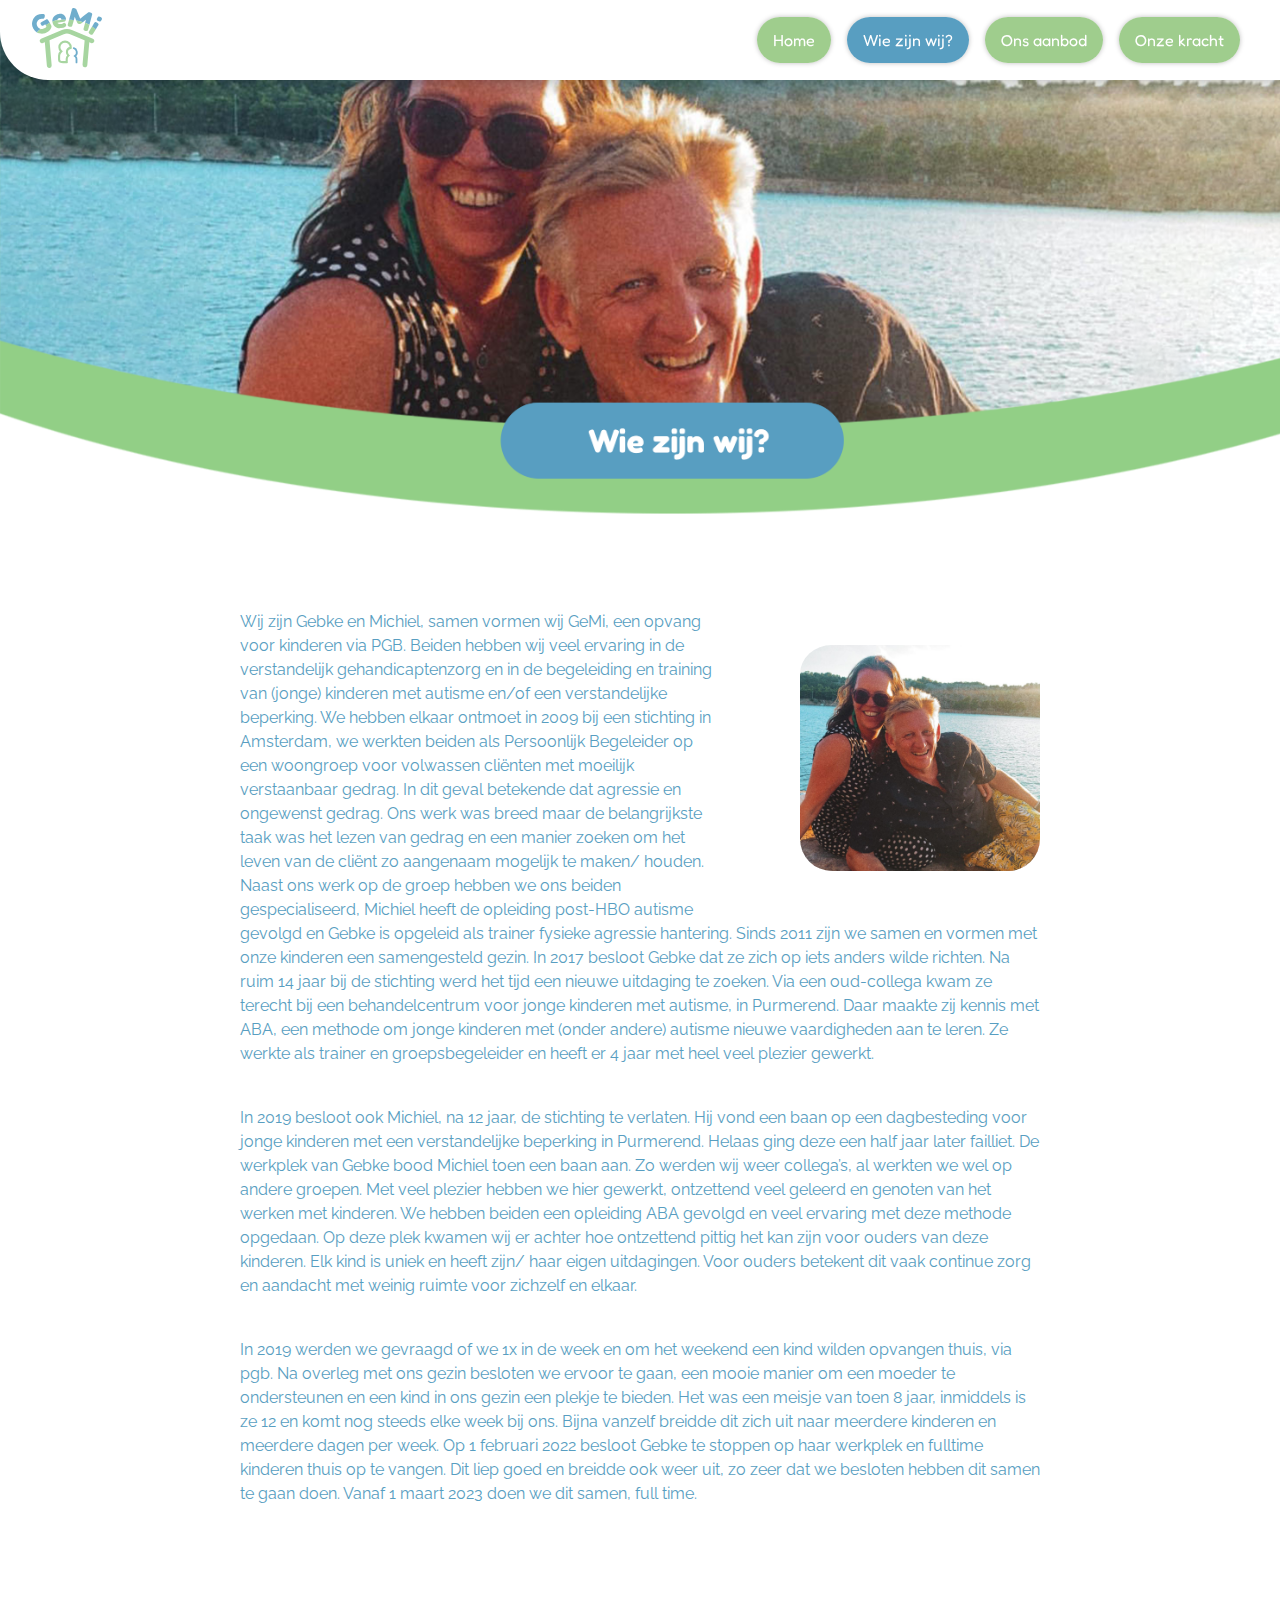
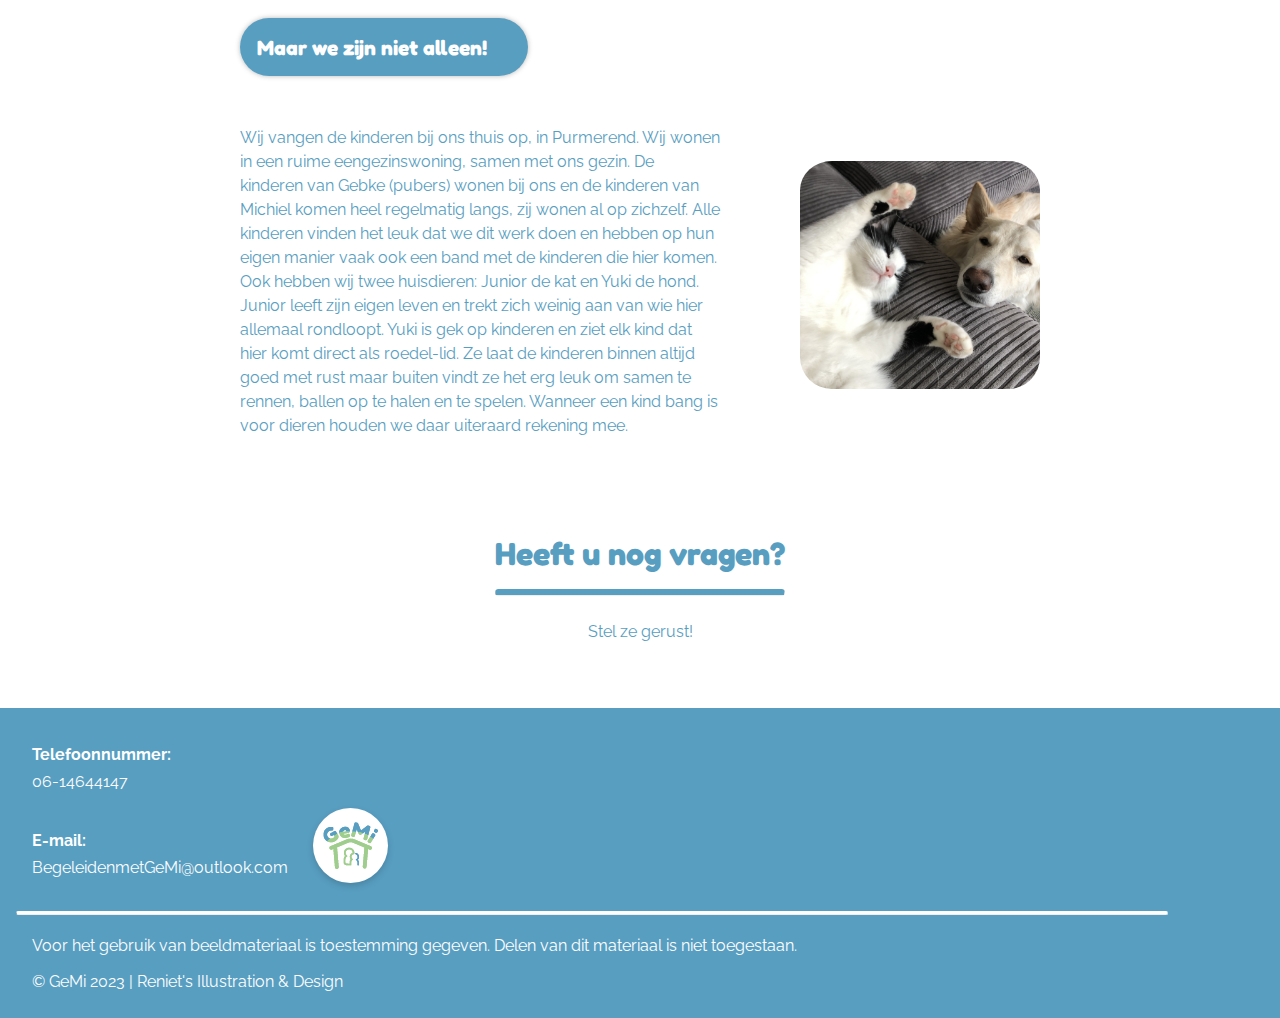
==== commit 87dc3a27: "Update 1.html" ====
--- a/1.html
+++ b/1.html
@@ -158,7 +158,7 @@
       <p><span>Telefoonnummer:</span> 06-14644147</p>
 
       <div class="footerinfo">
-        <p><span>E-mail:</span> BegeleidenmetGeMi@outlook.nl</p>
+        <p><span>E-mail:</span> BegeleidenmetGeMi@outlook.com</p>
         <img src="./images/logobol.png" alt="Een icoon van het Gemi logo."/>
       </div>
 
